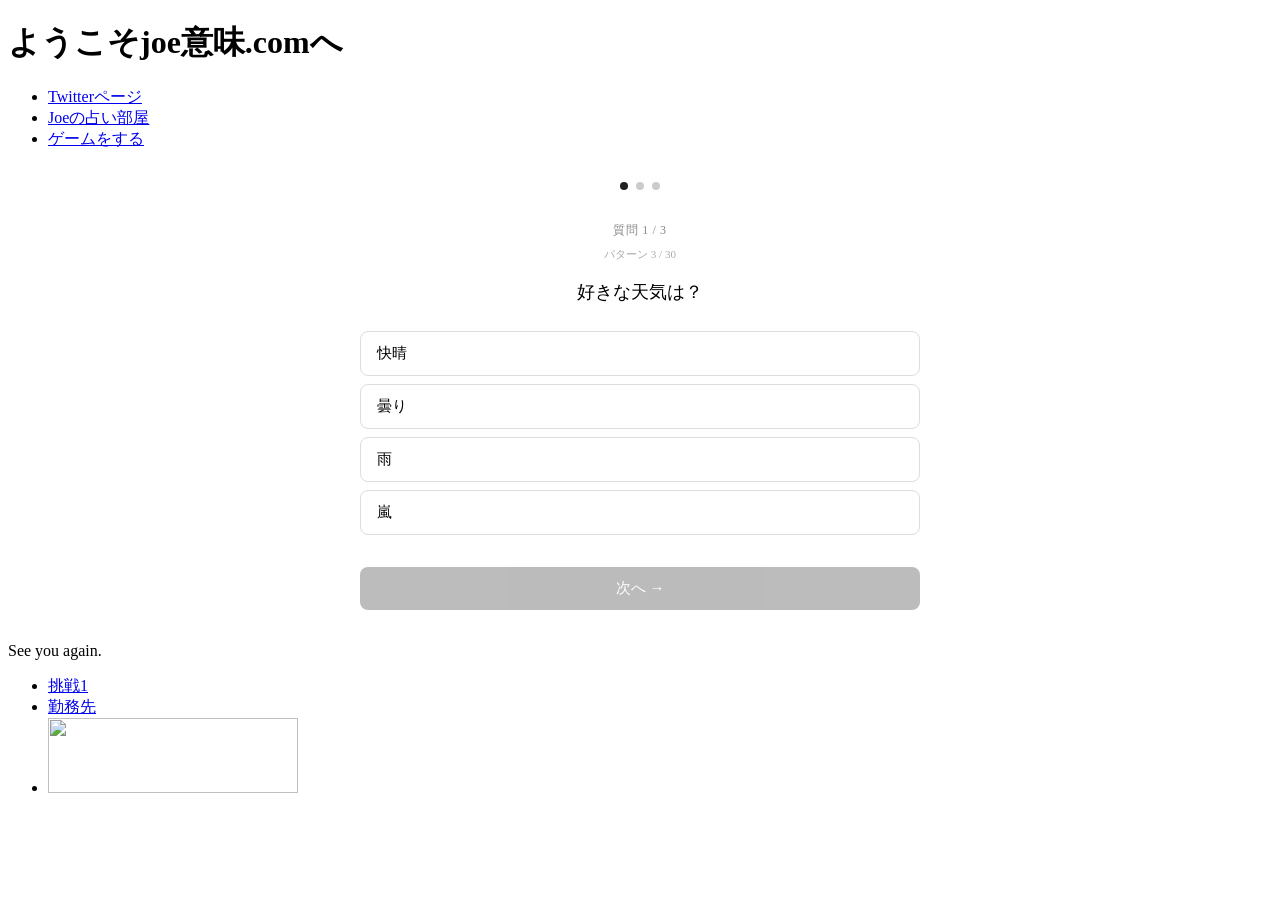
==== uranai.html @ 3afcec6f "Add files via upload" ====
<!DOCTYPE html>
<html lang="ja">
    <head>
        <!-- Google tag (gtag.js) -->
        <script async src="https://www.googletagmanager.com/gtag/js?id=G-ZY8SFGJW7R"></script>
        <script>
          window.dataLayer = window.dataLayer || [];
          function gtag(){dataLayer.push(arguments);}
          gtag('js', new Date());
          gtag('config', 'G-ZY8SFGJW7R');
        </script>
        <meta charset="utf-8">
        <title>Joeの占い部屋 | joe意味.com</title>
        <meta name="description" content="Joeの占い部屋へようこそ。3つの質問に答えて今日の運勢を占おう。">
        <meta name="viewport" content="width=device-width,initial-scale=1">
        <link rel="stylesheet" href="style.css">
        <style>
            .uranai-container {
                max-width: 560px;
                margin: 2rem auto;
                padding: 0 1rem;
            }
            .uranai-step {
                display: none;
            }
            .uranai-step.active {
                display: block;
            }
            .progress {
                display: flex;
                gap: 8px;
                justify-content: center;
                margin-bottom: 2rem;
            }
            .dot {
                width: 8px;
                height: 8px;
                border-radius: 50%;
                background: #ccc;
            }
            .dot.done { background: #7F77DD; }
            .dot.current { background: #222; }
            .q-number {
                font-size: 12px;
                color: #888;
                text-align: center;
                margin-bottom: 0.5rem;
                letter-spacing: 0.05em;
            }
            .pattern-badge {
                font-size: 11px;
                color: #aaa;
                text-align: center;
                margin-bottom: 1rem;
            }
            .uranai-question {
                font-size: 18px;
                font-weight: 500;
                text-align: center;
                margin-bottom: 1.5rem;
                line-height: 1.6;
            }
            .choices {
                display: flex;
                flex-direction: column;
                gap: 8px;
                margin-bottom: 1.5rem;
            }
            .choice-btn {
                background: #fff;
                border: 1px solid #ddd;
                border-radius: 8px;
                padding: 0.75rem 1rem;
                font-size: 15px;
                cursor: pointer;
                text-align: left;
                transition: background 0.15s;
                font-family: inherit;
            }
            .choice-btn:hover { background: #f5f5f5; }
            .choice-btn.selected {
                border: 2px solid #7F77DD;
                background: #f5f4ff;
            }
            .next-btn {
                width: 100%;
                padding: 0.75rem;
                border-radius: 8px;
                background: #222;
                color: #fff;
                border: none;
                font-size: 15px;
                cursor: pointer;
                margin-top: 0.5rem;
                opacity: 0.3;
                pointer-events: none;
                font-family: inherit;
            }
            .next-btn.enabled {
                opacity: 1;
                pointer-events: auto;
            }
            .result-card {
                background: #fff;
                border: 1px solid #eee;
                border-radius: 12px;
                padding: 2rem;
                text-align: center;
            }
            .result-label {
                font-size: 12px;
                color: #aaa;
                margin-bottom: 0.75rem;
                letter-spacing: 0.05em;
            }
            .result-gif {
                width: 100%;
                max-width: 300px;
                border-radius: 8px;
                margin: 0 auto 1.5rem;
                display: block;
            }
            .result-title {
                font-size: 24px;
                font-weight: bold;
                margin-bottom: 0.75rem;
            }
            .result-desc {
                font-size: 14px;
                color: #555;
                line-height: 1.8;
                margin-bottom: 1.5rem;
            }
            .retry-btn {
                background: transparent;
                border: 1px solid #ddd;
                border-radius: 8px;
                padding: 0.5rem 1.5rem;
                cursor: pointer;
                font-size: 14px;
                font-family: inherit;
            }
            .retry-btn:hover { background: #f5f5f5; }
        </style>
    </head>
    <body>
        <div class="header">
            <h1>
                <div class="header-logo">ようこそ<span>joe意味.com</span>へ</div>
            </h1>
            <div class="header-list">
                <ul>
                    <li><a href="https://twitter.com/JoeYabuki_NS">Twitterページ</a></li>
                    <li><a href="uranai.html">Joeの占い部屋</a></li>
                    <li><a href="https://www.xn--joe-hg4el09c.com/game/">ゲームをする</a></li>
                </ul>
            </div>
        </div>

        <div class="uranai-container">

            <!-- ステップ1 -->
            <div class="uranai-step active" id="step1">
                <div class="progress">
                    <div class="dot current"></div>
                    <div class="dot"></div>
                    <div class="dot"></div>
                </div>
                <div class="q-number">質問 1 / 3</div>
                <div class="pattern-badge" id="badge"></div>
                <div class="uranai-question" id="q1"></div>
                <div class="choices" id="c1"></div>
                <button class="next-btn" id="next1" onclick="go(2)">次へ →</button>
            </div>

            <!-- ステップ2 -->
            <div class="uranai-step" id="step2">
                <div class="progress">
                    <div class="dot done"></div>
                    <div class="dot current"></div>
                    <div class="dot"></div>
                </div>
                <div class="q-number">質問 2 / 3</div>
                <div class="uranai-question" id="q2"></div>
                <div class="choices" id="c2"></div>
                <button class="next-btn" id="next2" onclick="go(3)">次へ →</button>
            </div>

            <!-- ステップ3 -->
            <div class="uranai-step" id="step3">
                <div class="progress">
                    <div class="dot done"></div>
                    <div class="dot done"></div>
                    <div class="dot current"></div>
                </div>
                <div class="q-number">質問 3 / 3</div>
                <div class="uranai-question" id="q3"></div>
                <div class="choices" id="c3"></div>
                <button class="next-btn" id="next3" onclick="showResult()">占う！🔮</button>
            </div>

            <!-- 結果 -->
            <div class="uranai-step" id="result">
                <div class="result-card">
                    <div class="result-label">今日のあなたは…</div>
                    <img class="result-gif" id="r-gif" src="" alt="結果のGIF">
                    <div class="result-title" id="r-title"></div>
                    <div class="result-desc" id="r-desc"></div>
                    <button class="retry-btn" onclick="init()">もう一度占う 🔄</button>
                </div>
            </div>

        </div>

        <div class="footer">
            <div class="footer-logo">See <span>you</span> again.</div>
            <div class="footer-list">
                <ul>
                    <li><a href="https://twitter.com/JoeYabuki_NS/status/1624957440918978560?s=20">挑戦1</a></li>
                    <li><a href="https://nstock.co.jp/">勤務先</a></li>
                    <li><img src="counterfu.png" width="250px" height="75px"></li>
                </ul>
            </div>
        </div>

        <script>
        const patterns = [
            {qs:['今すぐ食べるとしたら？','急に1週間の休みができたら？','今の自分を動物に例えると？'],cs:[['ラーメン','ケーキ','おにぎり','ビール'],['即海外へ飛ぶ','家でNetflixを一気見','前からやりたかった勉強をする','とにかく寝る'],['ライオン','ネコ','パンダ','ナマケモノ']]},
            {qs:['朝起きて最初にすることは？','理想の週末の過ごし方は？','財布の中のレシートは今どんな状態？'],cs:[['ストレッチ','水を飲む','SNSチェック','二度寝'],['友達と思いっきり遊ぶ','一人でカフェでまったり','家でゴロゴロ','特に何もしない'],['毎回すぐ捨てる','たまに整理する','けっこう溜まっている','財布ごとどこかにある']]},
            {qs:['好きな天気は？','移動するなら乗り物は？','今の部屋の状態は？'],cs:[['快晴','曇り','雨','嵐'],['飛行機','新幹線','自転車','歩き'],['いつもきれい','まあまあ片付いてる','少し散らかってる','カオス']]},
            {qs:['音楽を聴くなら？','本を読むなら？','映画を選ぶなら？'],cs:[['テンションが上がる曲','おしゃれなジャズ','懐かしい昔の曲','無音がいい'],['自己啓発本','小説','マンガ','読まない'],['アクション','ラブストーリー','ドキュメンタリー','ホラー']]},
            {qs:['コーヒーの飲み方は？','お風呂派？シャワー派？','SNSで一番使うのは？'],cs:[['ブラック','カフェラテ','甘めのフラペチーノ','コーヒーは飲まない'],['長風呂','短めに湯船','シャワーだけ','最近サボってる'],['Twitter/X','Instagram','YouTube','使わない']]},
            {qs:['今すぐどこかへ行けるとしたら？','好きな季節は？','誰かに誘われたら行く？'],cs:[['海','山','都会','家から出たくない'],['夏','春','秋','冬'],['即OK','内容による','少し考える','基本断る']]},
            {qs:['目覚ましは何個セットする？','仕事や作業のやり方は？','財布の種類は？'],cs:[['1個','2〜3個','5個以上','セットしない'],['早めに終わらせる','コツコツ進める','ギリギリに集中','気が向いたら'],['長財布','二つ折り','スマホケースに入れる','財布を持たない']]},
            {qs:['カラオケで歌うのは？','好きな食べ物のジャンルは？','好きなお酒は？'],cs:[['最新ヒット','昔のアニソン','演歌','カラオケ行かない'],['和食','洋食','中華','なんでもいい'],['ビール','ワイン','ハイボール','飲まない']]},
            {qs:['スマホの充電残量は今どのくらい？','週に何回外食する？','今一番会いたい人は？'],cs:[['80%以上','50〜80%','20〜50%','今まさに充電中'],['ほぼ毎日','2〜3回','週1くらい','ほとんどしない'],['大切な友達','家族','好きな人','誰にも会いたくない']]},
            {qs:['今の気持ちに一番近い色は？','好きな時間帯は？','今夜の夕食は？'],cs:[['赤','黄','青','グレー'],['朝','昼','夕方','夜中'],['もう決まってる','なんとなく決まってる','まだ考えてない','どうでもいい']]},
            {qs:['誰かに連絡するとき、どうする？','今の部屋の温度は？','明日の予定は？'],cs:[['電話する','LINEを送る','会いに行く','連絡しない'],['ちょうどいい','少し暑い','少し寒い','快適さを諦めた'],['バッチリ決まってる','なんとなく決まってる','何もない','考えたくない']]},
            {qs:['休日の朝、起きる時間は？','今年やり遂げたいことは？','好きなスポーツは？'],cs:[['6時台','8時台','10時以降','昼過ぎ'],['仕事で結果を出す','新しい趣味を始める','体を鍛える','特にない'],['サッカー','野球','テニス','スポーツは見るだけ']]},
            {qs:['コンビニでついつい買ってしまうものは？','好きな映画のジャンルは？','理想のリーダーシップスタイルは？'],cs:[['新しいスイーツ','肉まん','エナジードリンク','何も買わない'],['SF','コメディ','サスペンス','恋愛'],['引っ張るタイプ','サポートするタイプ','任せるタイプ','リーダーはやりたくない']]},
            {qs:['旅行に行くなら？','今の自分のテンションに一番近いのは？','好きな食べ方は？'],cs:[['海外','国内の都市','田舎・自然','旅行は疲れる'],['フルスロットル','80%くらい','半分くらい','省エネモード'],['早食い','ゆっくり味わう','気分による','食べることに興味がない']]},
            {qs:['仕事でミスしたとき、どうする？','今の自分のエネルギーレベルは？','好きなコンテンツの楽しみ方は？'],cs:[['すぐ報告・対処','原因を考えてから動く','しばらく落ち込む','ないことにする'],['満タン','7割くらい','半分以下','充電が切れそう'],['一気見・一気読み','ちょっとずつ楽しむ','途中で飽きがち','最後まで見ない']]},
            {qs:['夢を覚えていることが多い？','今一番欲しいものは？','好きな乗り物は？'],cs:[['いつも鮮明に覚えてる','たまに覚えてる','ほとんど覚えてない','夢を見ない'],['時間','お金','愛情','静けさ'],['飛行機','新幹線','バイク','徒歩']]},
            {qs:['緊張する場面でどうなる？','ランチを1人で食べるとき？','買い物の仕方は？'],cs:[['テンションが上がる','いつも通り','少し固くなる','固まって動けなくなる'],['スマホを見ながら','本を読みながら','ぼーっとしながら','急いで食べる'],['即決する','少し悩む','長時間迷う','買わないことが多い']]},
            {qs:['今の仕事や生活の充実度は？','好きな言葉は？','理想の老後は？'],cs:[['めちゃくちゃ充実してる','まあまあ充実','普通','正直しんどい'],['挑戦','感謝','平和','休息'],['世界中を旅する','趣味に没頭する','家族と穏やかに過ごす','ひたすら寝て過ごす']]},
            {qs:['今すぐ空を飛べるとしたら？','好きな数字は？','今この瞬間の感情に近いのは？'],cs:[['どこへでも飛んでいく','高いところは少し怖い','近場をふわふわ','飛ばなくていい'],['1','7','8','0'],['ワクワク','穏やか','ぼんやり','だるい']]},
            {qs:['人生で大事にしていることは？','好きな香りは？','今の自分に必要なものは？'],cs:[['情熱','バランス','安定','自由'],['コーヒー','雨上がりの土','柑橘系','無臭がいい'],['やる気','美味しいもの','睡眠','何も要らない']]},
            {qs:['新しいことを始めるとき？','今の気分に合う飲み物は？','休日に一人でできる趣味は？'],cs:[['すぐ行動する','計画を立ててから','少し様子を見る','なかなか始められない'],['エナジードリンク','緑茶','炭酸水','温かいミルク'],['筋トレ','読書','料理','ゲーム']]},
            {qs:['SNSに投稿する頻度は？','明日の天気が大雨だとしたら？','映画を見るなら？'],cs:[['ほぼ毎日','週数回','月に数回','ほとんどしない'],['関係なく行動する','傘を準備して予定通り','予定を少し変える','外出をやめる'],['夜のレイトショー','休日の昼間','一人で深夜','家で見る']]},
            {qs:['友達から「今暇？」と連絡が来たら？','好きなお菓子は？','今の生活リズムは？'],cs:[['即「暇！」と返す','内容を確認する','少し考えてから返す','既読スルー'],['ポテチ','チョコレート','グミ','お菓子は食べない'],['規則正しい','だいたい規則正しい','少し乱れている','完全に崩れている']]},
            {qs:['自分を一言で表すとしたら？','今すぐ1億円もらったら？','好きなゲームのジャンルは？'],cs:[['情熱的','穏やか','マイペース','謎'],['投資する','旅行に使う','家族や友達に渡す','貯金する'],['アクション','RPG','パズル','ゲームはしない']]},
            {qs:['電車に乗ったとき、何をする？','最近笑ったのはいつ？','今日の調子を天気で例えると？'],cs:[['音楽を聴く','スマホをいじる','外の景色を眺める','寝る'],['今日','昨日','数日前','覚えていない'],['快晴','晴れのち曇り','曇り','雨']]},
            {qs:['好きな食べ物のテクスチャーは？','今年の目標は達成できそう？','好きな時間の過ごし方は？'],cs:[['サクサク','もちもち','とろとろ','なんでもいい'],['絶対達成できる','たぶん大丈夫','微妙なところ','目標を立てていない'],['人と話す','一人で考える','何かを作る','ただぼーっとする']]},
            {qs:['人生をゲームに例えると、今何ステージ目？','今の自分のキャッチコピーは？','昨日何時間寝た？'],cs:[['ボスを倒したあと','中盤の難関ステージ','チュートリアル','ゲームオーバー寸前'],['最強の男','等身大の人','謎の人物','充電中'],['8時間以上','6〜8時間','4〜6時間','4時間以下']]},
            {qs:['今の自分の状態に近いスマホは？','人生で一番大切なものは？','好きな食べ方は？'],cs:[['充電100%','充電60%','充電20%','電源が切れそう'],['仲間','自由','安心','楽しさ'],['一口ずつゆっくり','混ぜながら食べる','好きなものを最後に残す','好きなものから食べる']]},
            {qs:['明日の朝起きたら最初に何をする？','今一番行きたい場所は？','今日一番頑張ったことは？'],cs:[['運動する','美味しい朝食を食べる','しばらくスマホを見る','もう一回寝る'],['海外リゾート','温泉','近所のカフェ','布団の中'],['大きな仕事をやり遂げた','普通に仕事した','なんとかこなした','特に頑張っていない']]},
            {qs:['今日のランチは何にする？','好きな休日の始まり方は？','今の自分へのご褒美は？'],cs:[['豪華なランチ','いつものお店','コンビニ','抜く'],['早起きして朝活','ゆっくり起きて朝食','お昼ごろ起きる','夕方まで寝る'],['高いディナー','映画や本','昼寝','特に何もしない']]}
        ];

        const results = [
            {title:'サイコッチョー！！', gif:'saikoccho.gif', desc:'今日のあなたは無敵です。何をやってもうまくいく予感しかしない。全力で攻めていきましょう。この調子でいけばデカコーンも夢じゃない。'},
            {title:'気分Joe Joe',        gif:'joejoe.gif',    desc:'今日はなかなかいい感じ。テンションは高くないけど、ちゃんと前向き。そんな日が実は一番いい仕事できたりする。'},
            {title:'ニュートラルです',   gif:'neutral.gif',  desc:'可もなく不可もない、まさに「ニュートラル」な一日。無理せず流れに乗って、穏やかに過ごすのが正解です。'},
            {title:'今日はダメだ',       gif:'dame.gif',     desc:'今日はそういう日。エネルギーを温存して、おいしいものを食べて早めに寝ましょう。明日のJoeに期待。'},
        ];

        let current, scores;

        function init() {
            current = patterns[Math.floor(Math.random() * patterns.length)];
            scores = [null, null, null];
            for (let i = 1; i <= 3; i++) {
                document.getElementById('q' + i).textContent = current.qs[i - 1];
                const cc = document.getElementById('c' + i);
                cc.innerHTML = '';
                current.cs[i - 1].forEach((t, idx) => {
                    const b = document.createElement('button');
                    b.className = 'choice-btn';
                    b.textContent = t;
                    b.onclick = () => sel(b, i - 1, idx);
                    cc.appendChild(b);
                });
                const nb = document.getElementById('next' + i);
                nb.classList.remove('enabled');
            }
            const pNum = patterns.indexOf(current) + 1;
            document.getElementById('badge').textContent = 'パターン ' + pNum + ' / 30';
            document.querySelectorAll('.uranai-step').forEach(s => s.classList.remove('active'));
            document.getElementById('step1').classList.add('active');
        }

        function sel(btn, qIdx, val) {
            btn.closest('.choices').querySelectorAll('.choice-btn').forEach(b => b.classList.remove('selected'));
            btn.classList.add('selected');
            scores[qIdx] = val;
            document.getElementById('next' + (qIdx + 1)).classList.add('enabled');
        }

        function go(n) {
            document.querySelectorAll('.uranai-step').forEach(s => s.classList.remove('active'));
            document.getElementById('step' + n).classList.add('active');
        }

        function showResult() {
            const total = scores[0] + scores[1] + scores[2];
            const idx = total <= 2 ? 0 : total <= 5 ? 1 : total <= 7 ? 2 : 3;
            const r = results[idx];
            document.getElementById('r-gif').src = r.gif;
            document.getElementById('r-title').textContent = r.title;
            document.getElementById('r-desc').textContent = r.desc;
            document.querySelectorAll('.uranai-step').forEach(s => s.classList.remove('active'));
            document.getElementById('result').classList.add('active');
        }

        init();
        </script>
    </body>
</html>
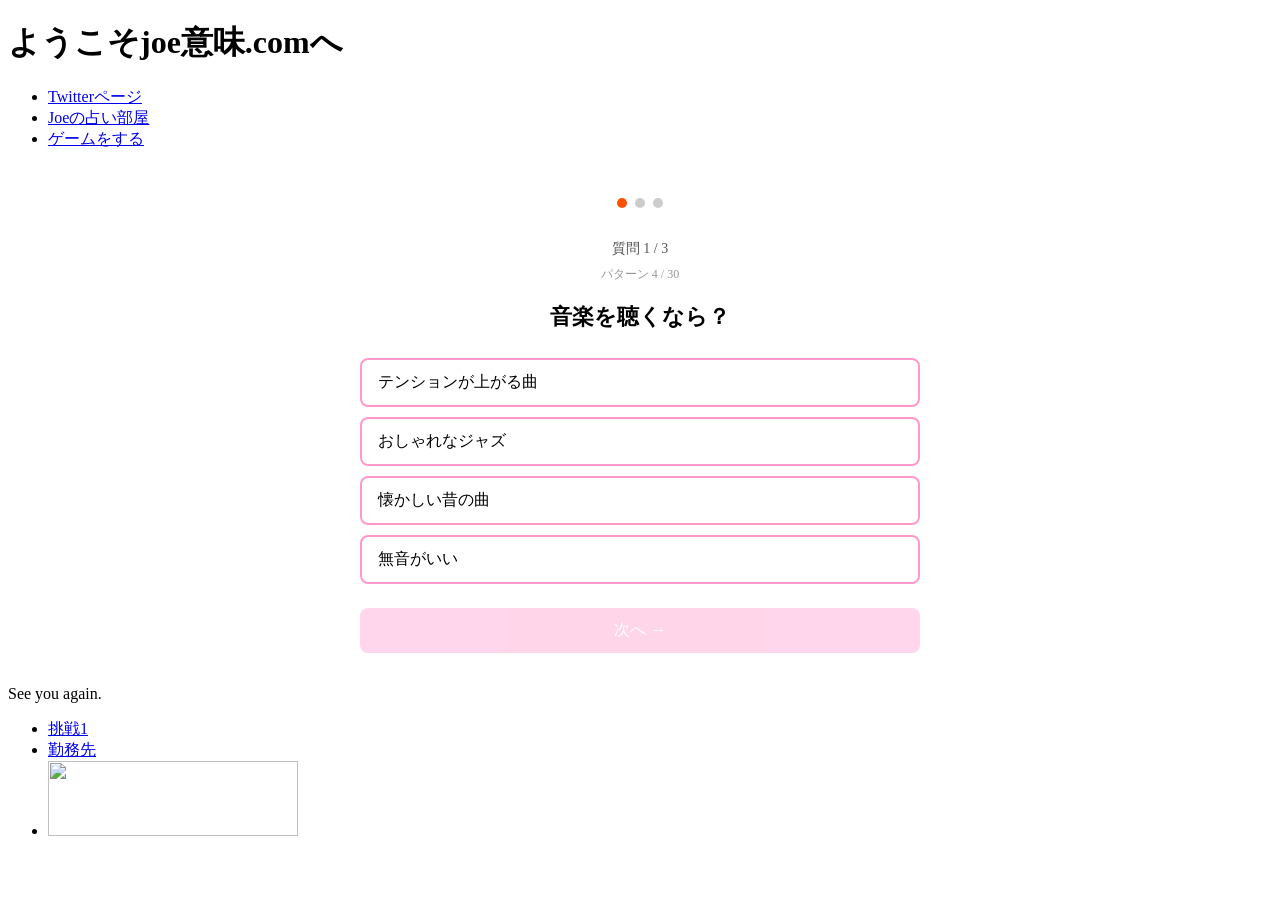
==== commit 268d7d7f: "Add files via upload" ====
--- a/uranai.html
+++ b/uranai.html
@@ -17,15 +17,11 @@
         <style>
             .uranai-container {
                 max-width: 560px;
-                margin: 2rem auto;
-                padding: 0 1rem;
-            }
-            .uranai-step {
-                display: none;
-            }
-            .uranai-step.active {
-                display: block;
-            }
+                margin: 0 auto;
+                padding: 2rem 1rem;
+            }
+            .uranai-step { display: none; }
+            .uranai-step.active { display: block; }
             .progress {
                 display: flex;
                 gap: 8px;
@@ -33,29 +29,28 @@
                 margin-bottom: 2rem;
             }
             .dot {
-                width: 8px;
-                height: 8px;
+                width: 10px;
+                height: 10px;
                 border-radius: 50%;
                 background: #ccc;
             }
-            .dot.done { background: #7F77DD; }
-            .dot.current { background: #222; }
+            .dot.done { background: #0000FF; }
+            .dot.current { background: #FF4F02; }
             .q-number {
-                font-size: 12px;
-                color: #888;
+                font-size: 14px;
+                color: #555;
                 text-align: center;
                 margin-bottom: 0.5rem;
-                letter-spacing: 0.05em;
             }
             .pattern-badge {
-                font-size: 11px;
-                color: #aaa;
+                font-size: 12px;
+                color: #999;
                 text-align: center;
                 margin-bottom: 1rem;
             }
             .uranai-question {
-                font-size: 18px;
-                font-weight: 500;
+                font-size: 22px;
+                font-weight: bold;
                 text-align: center;
                 margin-bottom: 1.5rem;
                 line-height: 1.6;
@@ -63,38 +58,37 @@
             .choices {
                 display: flex;
                 flex-direction: column;
-                gap: 8px;
+                gap: 10px;
                 margin-bottom: 1.5rem;
             }
             .choice-btn {
                 background: #fff;
-                border: 1px solid #ddd;
+                border: 2px solid #FF99CC;
                 border-radius: 8px;
                 padding: 0.75rem 1rem;
-                font-size: 15px;
+                font-size: 16px;
                 cursor: pointer;
                 text-align: left;
+                font-family: sans-serif;
                 transition: background 0.15s;
-                font-family: inherit;
-            }
-            .choice-btn:hover { background: #f5f5f5; }
+            }
+            .choice-btn:hover { background: #FFE5F2; }
             .choice-btn.selected {
-                border: 2px solid #7F77DD;
-                background: #f5f4ff;
+                border-color: #0000FF;
+                background: #e8e8ff;
             }
             .next-btn {
                 width: 100%;
                 padding: 0.75rem;
                 border-radius: 8px;
-                background: #222;
+                background: #FF99CC;
                 color: #fff;
                 border: none;
-                font-size: 15px;
+                font-size: 16px;
                 cursor: pointer;
-                margin-top: 0.5rem;
-                opacity: 0.3;
+                font-family: sans-serif;
+                opacity: 0.4;
                 pointer-events: none;
-                font-family: inherit;
             }
             .next-btn.enabled {
                 opacity: 1;
@@ -102,16 +96,15 @@
             }
             .result-card {
                 background: #fff;
-                border: 1px solid #eee;
+                border: 3px solid #FF99CC;
                 border-radius: 12px;
                 padding: 2rem;
                 text-align: center;
             }
             .result-label {
-                font-size: 12px;
-                color: #aaa;
+                font-size: 14px;
+                color: #999;
                 margin-bottom: 0.75rem;
-                letter-spacing: 0.05em;
             }
             .result-gif {
                 width: 100%;
@@ -121,26 +114,27 @@
                 display: block;
             }
             .result-title {
-                font-size: 24px;
+                font-size: 28px;
                 font-weight: bold;
+                color: #FF4F02;
                 margin-bottom: 0.75rem;
             }
             .result-desc {
-                font-size: 14px;
-                color: #555;
+                font-size: 16px;
+                color: #333;
                 line-height: 1.8;
                 margin-bottom: 1.5rem;
             }
             .retry-btn {
-                background: transparent;
-                border: 1px solid #ddd;
+                background: #FF99CC;
+                border: none;
                 border-radius: 8px;
-                padding: 0.5rem 1.5rem;
+                padding: 0.6rem 2rem;
+                font-size: 16px;
                 cursor: pointer;
-                font-size: 14px;
-                font-family: inherit;
-            }
-            .retry-btn:hover { background: #f5f5f5; }
+                color: #fff;
+                font-family: sans-serif;
+            }
         </style>
     </head>
     <body>
@@ -157,59 +151,57 @@
             </div>
         </div>
 
-        <div class="uranai-container">
-
-            <!-- ステップ1 -->
-            <div class="uranai-step active" id="step1">
-                <div class="progress">
-                    <div class="dot current"></div>
-                    <div class="dot"></div>
-                    <div class="dot"></div>
+        <div class="main">
+            <div class="uranai-container">
+
+                <div class="uranai-step active" id="step1">
+                    <div class="progress">
+                        <div class="dot current"></div>
+                        <div class="dot"></div>
+                        <div class="dot"></div>
+                    </div>
+                    <div class="q-number">質問 1 / 3</div>
+                    <div class="pattern-badge" id="badge"></div>
+                    <div class="uranai-question" id="q1"></div>
+                    <div class="choices" id="c1"></div>
+                    <button class="next-btn" id="next1" onclick="go(2)">次へ →</button>
                 </div>
-                <div class="q-number">質問 1 / 3</div>
-                <div class="pattern-badge" id="badge"></div>
-                <div class="uranai-question" id="q1"></div>
-                <div class="choices" id="c1"></div>
-                <button class="next-btn" id="next1" onclick="go(2)">次へ →</button>
+
+                <div class="uranai-step" id="step2">
+                    <div class="progress">
+                        <div class="dot done"></div>
+                        <div class="dot current"></div>
+                        <div class="dot"></div>
+                    </div>
+                    <div class="q-number">質問 2 / 3</div>
+                    <div class="uranai-question" id="q2"></div>
+                    <div class="choices" id="c2"></div>
+                    <button class="next-btn" id="next2" onclick="go(3)">次へ →</button>
+                </div>
+
+                <div class="uranai-step" id="step3">
+                    <div class="progress">
+                        <div class="dot done"></div>
+                        <div class="dot done"></div>
+                        <div class="dot current"></div>
+                    </div>
+                    <div class="q-number">質問 3 / 3</div>
+                    <div class="uranai-question" id="q3"></div>
+                    <div class="choices" id="c3"></div>
+                    <button class="next-btn" id="next3" onclick="showResult()">占う！🔮</button>
+                </div>
+
+                <div class="uranai-step" id="result">
+                    <div class="result-card">
+                        <div class="result-label">今日のあなたは…</div>
+                        <img class="result-gif" id="r-gif" src="" alt="結果のGIF">
+                        <div class="result-title" id="r-title"></div>
+                        <div class="result-desc" id="r-desc"></div>
+                        <button class="retry-btn" onclick="init()">もう一度占う 🔄</button>
+                    </div>
+                </div>
+
             </div>
-
-            <!-- ステップ2 -->
-            <div class="uranai-step" id="step2">
-                <div class="progress">
-                    <div class="dot done"></div>
-                    <div class="dot current"></div>
-                    <div class="dot"></div>
-                </div>
-                <div class="q-number">質問 2 / 3</div>
-                <div class="uranai-question" id="q2"></div>
-                <div class="choices" id="c2"></div>
-                <button class="next-btn" id="next2" onclick="go(3)">次へ →</button>
-            </div>
-
-            <!-- ステップ3 -->
-            <div class="uranai-step" id="step3">
-                <div class="progress">
-                    <div class="dot done"></div>
-                    <div class="dot done"></div>
-                    <div class="dot current"></div>
-                </div>
-                <div class="q-number">質問 3 / 3</div>
-                <div class="uranai-question" id="q3"></div>
-                <div class="choices" id="c3"></div>
-                <button class="next-btn" id="next3" onclick="showResult()">占う！🔮</button>
-            </div>
-
-            <!-- 結果 -->
-            <div class="uranai-step" id="result">
-                <div class="result-card">
-                    <div class="result-label">今日のあなたは…</div>
-                    <img class="result-gif" id="r-gif" src="" alt="結果のGIF">
-                    <div class="result-title" id="r-title"></div>
-                    <div class="result-desc" id="r-desc"></div>
-                    <button class="retry-btn" onclick="init()">もう一度占う 🔄</button>
-                </div>
-            </div>
-
         </div>
 
         <div class="footer">
@@ -230,7 +222,7 @@
             {qs:['好きな天気は？','移動するなら乗り物は？','今の部屋の状態は？'],cs:[['快晴','曇り','雨','嵐'],['飛行機','新幹線','自転車','歩き'],['いつもきれい','まあまあ片付いてる','少し散らかってる','カオス']]},
             {qs:['音楽を聴くなら？','本を読むなら？','映画を選ぶなら？'],cs:[['テンションが上がる曲','おしゃれなジャズ','懐かしい昔の曲','無音がいい'],['自己啓発本','小説','マンガ','読まない'],['アクション','ラブストーリー','ドキュメンタリー','ホラー']]},
             {qs:['コーヒーの飲み方は？','お風呂派？シャワー派？','SNSで一番使うのは？'],cs:[['ブラック','カフェラテ','甘めのフラペチーノ','コーヒーは飲まない'],['長風呂','短めに湯船','シャワーだけ','最近サボってる'],['Twitter/X','Instagram','YouTube','使わない']]},
-            {qs:['今すぐどこかへ行けるとしたら？','好きな季節は？','誰かに誘われたら行く？'],cs:[['海','山','都会','家から出たくない'],['夏','春','秋','冬'],['即OK','内容による','少し考える','基本断る']]},
+            {qs:['今すぐどこかへ行けるとしたら？','好きな季節は？','誘われたら行く？'],cs:[['海','山','都会','家から出たくない'],['夏','春','秋','冬'],['即OK','内容による','少し考える','基本断る']]},
             {qs:['目覚ましは何個セットする？','仕事や作業のやり方は？','財布の種類は？'],cs:[['1個','2〜3個','5個以上','セットしない'],['早めに終わらせる','コツコツ進める','ギリギリに集中','気が向いたら'],['長財布','二つ折り','スマホケースに入れる','財布を持たない']]},
             {qs:['カラオケで歌うのは？','好きな食べ物のジャンルは？','好きなお酒は？'],cs:[['最新ヒット','昔のアニソン','演歌','カラオケ行かない'],['和食','洋食','中華','なんでもいい'],['ビール','ワイン','ハイボール','飲まない']]},
             {qs:['スマホの充電残量は今どのくらい？','週に何回外食する？','今一番会いたい人は？'],cs:[['80%以上','50〜80%','20〜50%','今まさに充電中'],['ほぼ毎日','2〜3回','週1くらい','ほとんどしない'],['大切な友達','家族','好きな人','誰にも会いたくない']]},
@@ -259,9 +251,9 @@
 
         const results = [
             {title:'サイコッチョー！！', gif:'saikoccho.gif', desc:'今日のあなたは無敵です。何をやってもうまくいく予感しかしない。全力で攻めていきましょう。この調子でいけばデカコーンも夢じゃない。'},
-            {title:'気分Joe Joe',        gif:'joejoe.gif',    desc:'今日はなかなかいい感じ。テンションは高くないけど、ちゃんと前向き。そんな日が実は一番いい仕事できたりする。'},
-            {title:'ニュートラルです',   gif:'neutral.gif',  desc:'可もなく不可もない、まさに「ニュートラル」な一日。無理せず流れに乗って、穏やかに過ごすのが正解です。'},
-            {title:'今日はダメだ',       gif:'dame.gif',     desc:'今日はそういう日。エネルギーを温存して、おいしいものを食べて早めに寝ましょう。明日のJoeに期待。'},
+            {title:'気分Joe Joe',        gif:'joejoe.gif',   desc:'今日はなかなかいい感じ。テンションは高くないけど、ちゃんと前向き。そんな日が実は一番いい仕事できたりする。'},
+            {title:'ニュートラルです',   gif:'neutral.gif', desc:'可もなく不可もない、まさに「ニュートラル」な一日。無理せず流れに乗って、穏やかに過ごすのが正解です。'},
+            {title:'今日はダメだ',       gif:'dame.gif',    desc:'今日はそういう日。エネルギーを温存して、おいしいものを食べて早めに寝ましょう。明日のJoeに期待。'},
         ];
 
         let current, scores;
@@ -280,11 +272,9 @@
                     b.onclick = () => sel(b, i - 1, idx);
                     cc.appendChild(b);
                 });
-                const nb = document.getElementById('next' + i);
-                nb.classList.remove('enabled');
-            }
-            const pNum = patterns.indexOf(current) + 1;
-            document.getElementById('badge').textContent = 'パターン ' + pNum + ' / 30';
+                document.getElementById('next' + i).classList.remove('enabled');
+            }
+            document.getElementById('badge').textContent = 'パターン ' + (patterns.indexOf(current) + 1) + ' / 30';
             document.querySelectorAll('.uranai-step').forEach(s => s.classList.remove('active'));
             document.getElementById('step1').classList.add('active');
         }
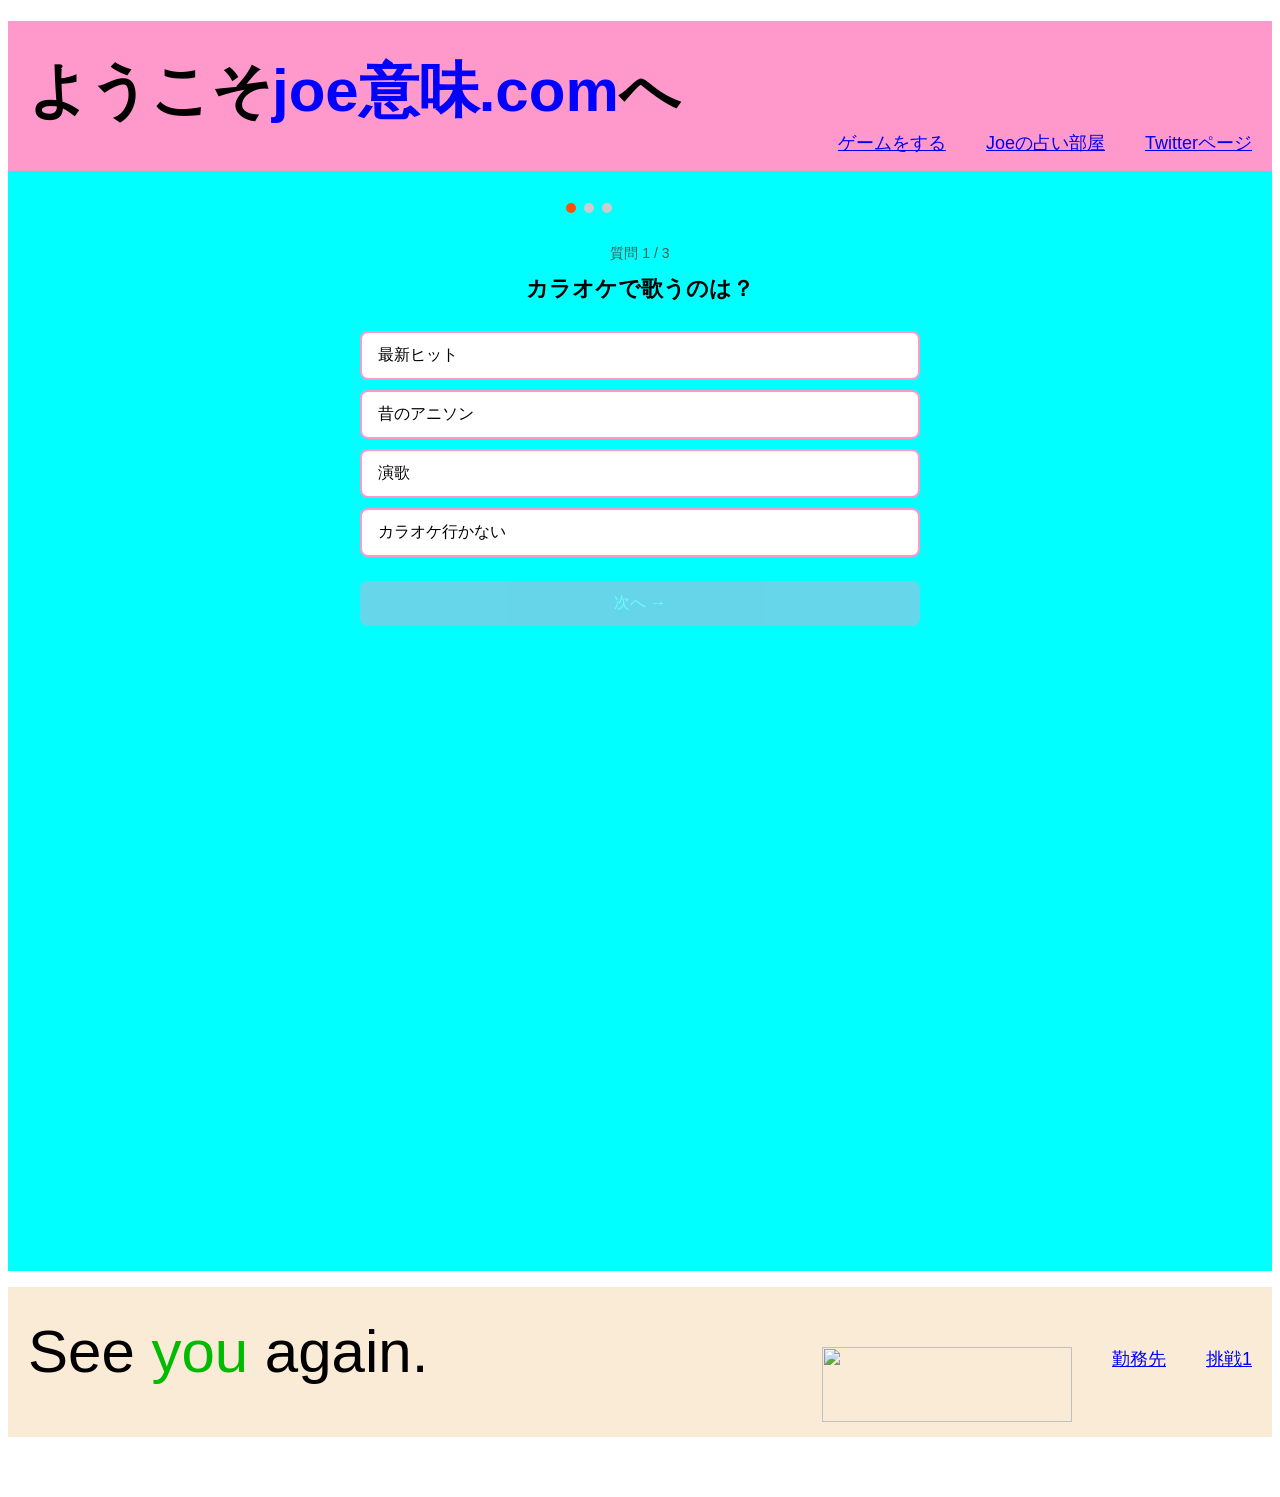
==== commit 0ef1012f: "Update uranai.html" ====
--- a/uranai.html
+++ b/uranai.html
@@ -161,7 +161,6 @@
                         <div class="dot"></div>
                     </div>
                     <div class="q-number">質問 1 / 3</div>
-                    <div class="pattern-badge" id="badge"></div>
                     <div class="uranai-question" id="q1"></div>
                     <div class="choices" id="c1"></div>
                     <button class="next-btn" id="next1" onclick="go(2)">次へ →</button>
--- a/style.css
+++ b/style.css
@@ -0,0 +1,109 @@
+@charset "utf-8";
+
+body{
+    font-family:sans-serif;
+}
+
+.header{
+    background-color: #FF99CC;
+    height: 150px;
+}
+.header-logo{
+    float: left;
+    font-size:60px;
+    padding-top:30px;
+    padding-bottom:70px;
+    padding-left: 20px;
+    padding-right: 20px;
+}
+
+.header-logo span{
+    color:#0000FF;
+}
+
+.header-list li{
+    list-style: none;
+    float:right;
+    font-size:18px;
+    padding-top:110px;
+    padding-bottom:70px;
+    padding-left: 20px;   /* 40px → 20px に変更 */
+    padding-right: 20px;  /* 40px → 20px に変更 */
+}
+
+.main{
+    background-color: aqua;
+    height: 1100px;
+}
+
+  
+  #weather {
+    display: flex;
+    flex-direction: column;
+    align-items: center;
+  }
+  
+  .weather-icon {
+    height: 100px;
+    margin-bottom: 10px;
+
+  }
+  
+  .weather-description {
+    font-weight: bold;
+    font-size: 20px;
+    float: left;
+  }
+
+
+.copy-container h1{
+    width: 300px;
+    margin-left: auto;
+    margin-right: auto;
+}
+.copy-container h2{
+    font-size:70px;
+    width: 850px;
+    margin-top: 35px;
+    margin-bottom: 35px;
+    margin-left: auto;
+    margin-right: auto;
+}
+.copy-container-list h3{
+    font-size:25px;
+    margin-top: auto;
+    margin-bottom: auto;
+}
+
+
+.main span{
+    color:#FF4F02;
+}
+
+.footer{
+    background-color: antiquewhite;
+    height:150px;
+}
+
+.footer-logo{
+    float: left;
+    font-size:60px;
+    padding-top:30px;
+    padding-bottom:70px;
+    padding-left: 20px;
+    padding-right: 20px;
+}
+
+.footer-logo span{
+    color:#00BB00;
+}
+
+.footer-list li{
+    list-style: none;
+    float:right;
+    font-size:18px;
+    padding-top:60px;
+    padding-bottom:70px;
+    padding-left: 20px;
+    padding-right: 20px;
+}
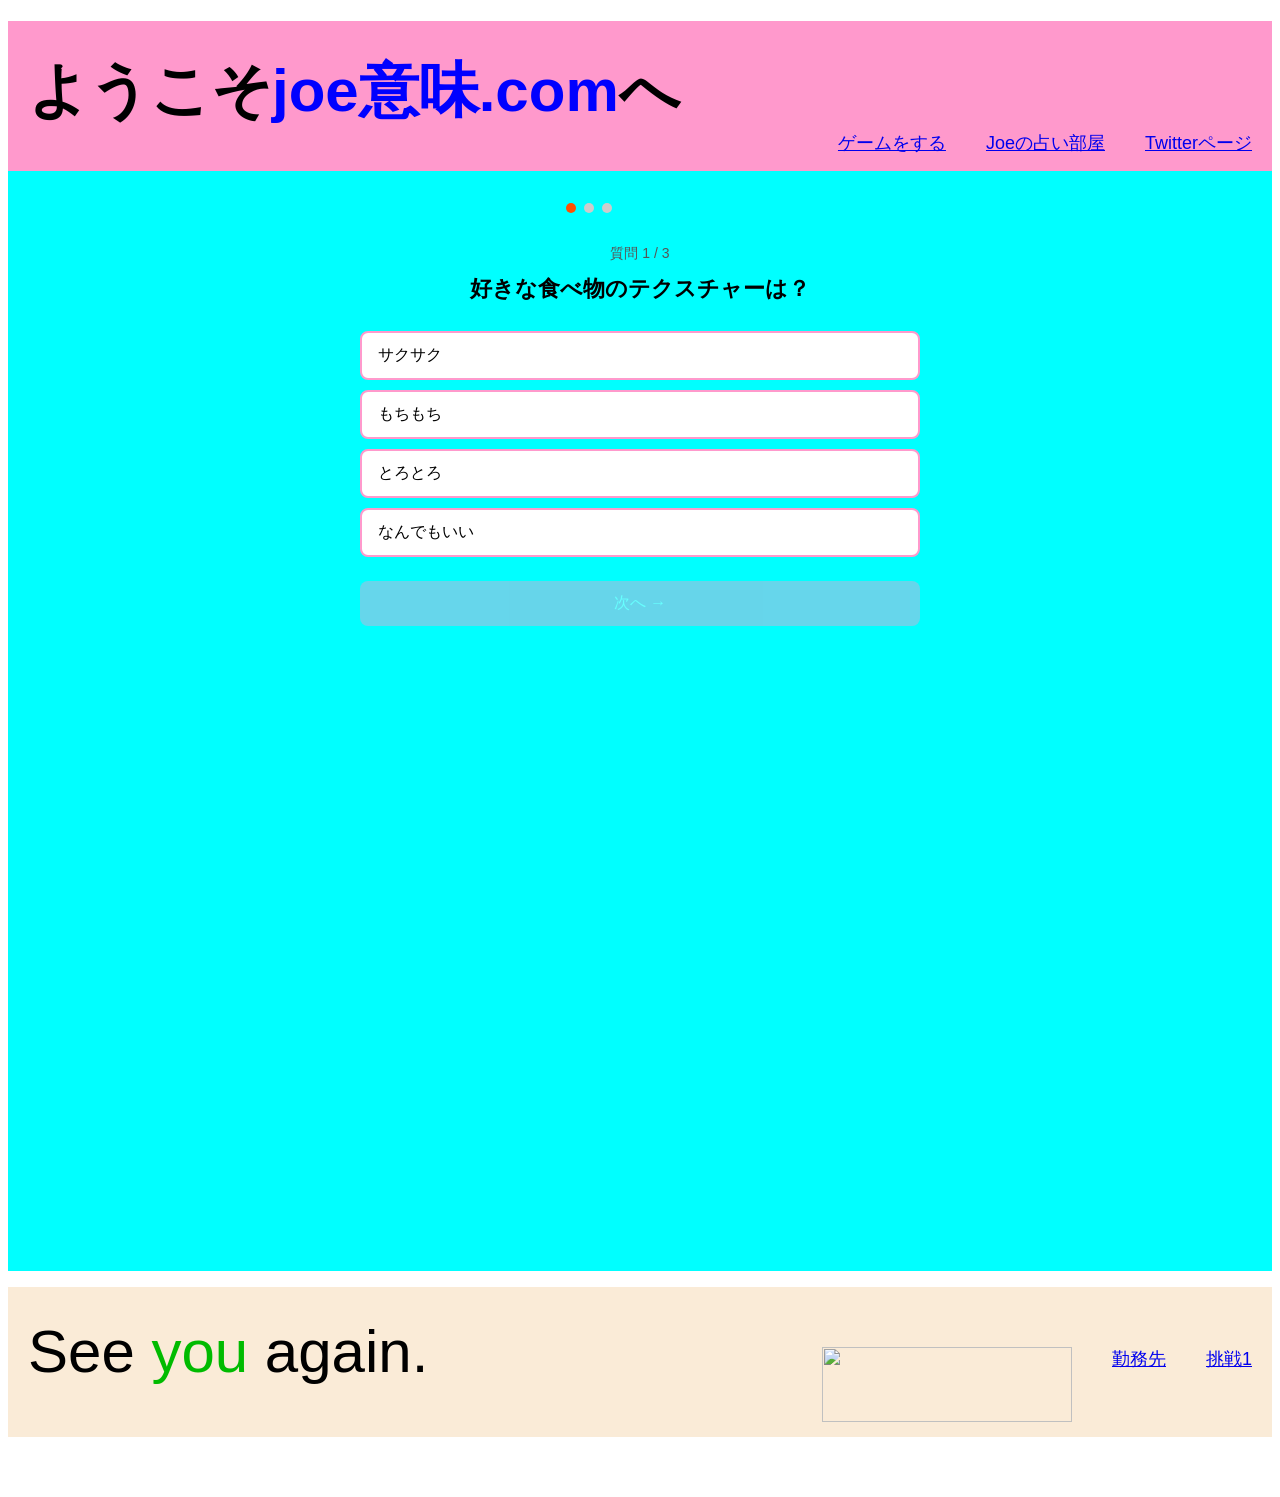
==== commit 8cba8988: "Update uranai.html" ====
--- a/uranai.html
+++ b/uranai.html
@@ -273,7 +273,6 @@
                 });
                 document.getElementById('next' + i).classList.remove('enabled');
             }
-            document.getElementById('badge').textContent = 'パターン ' + (patterns.indexOf(current) + 1) + ' / 30';
             document.querySelectorAll('.uranai-step').forEach(s => s.classList.remove('active'));
             document.getElementById('step1').classList.add('active');
         }
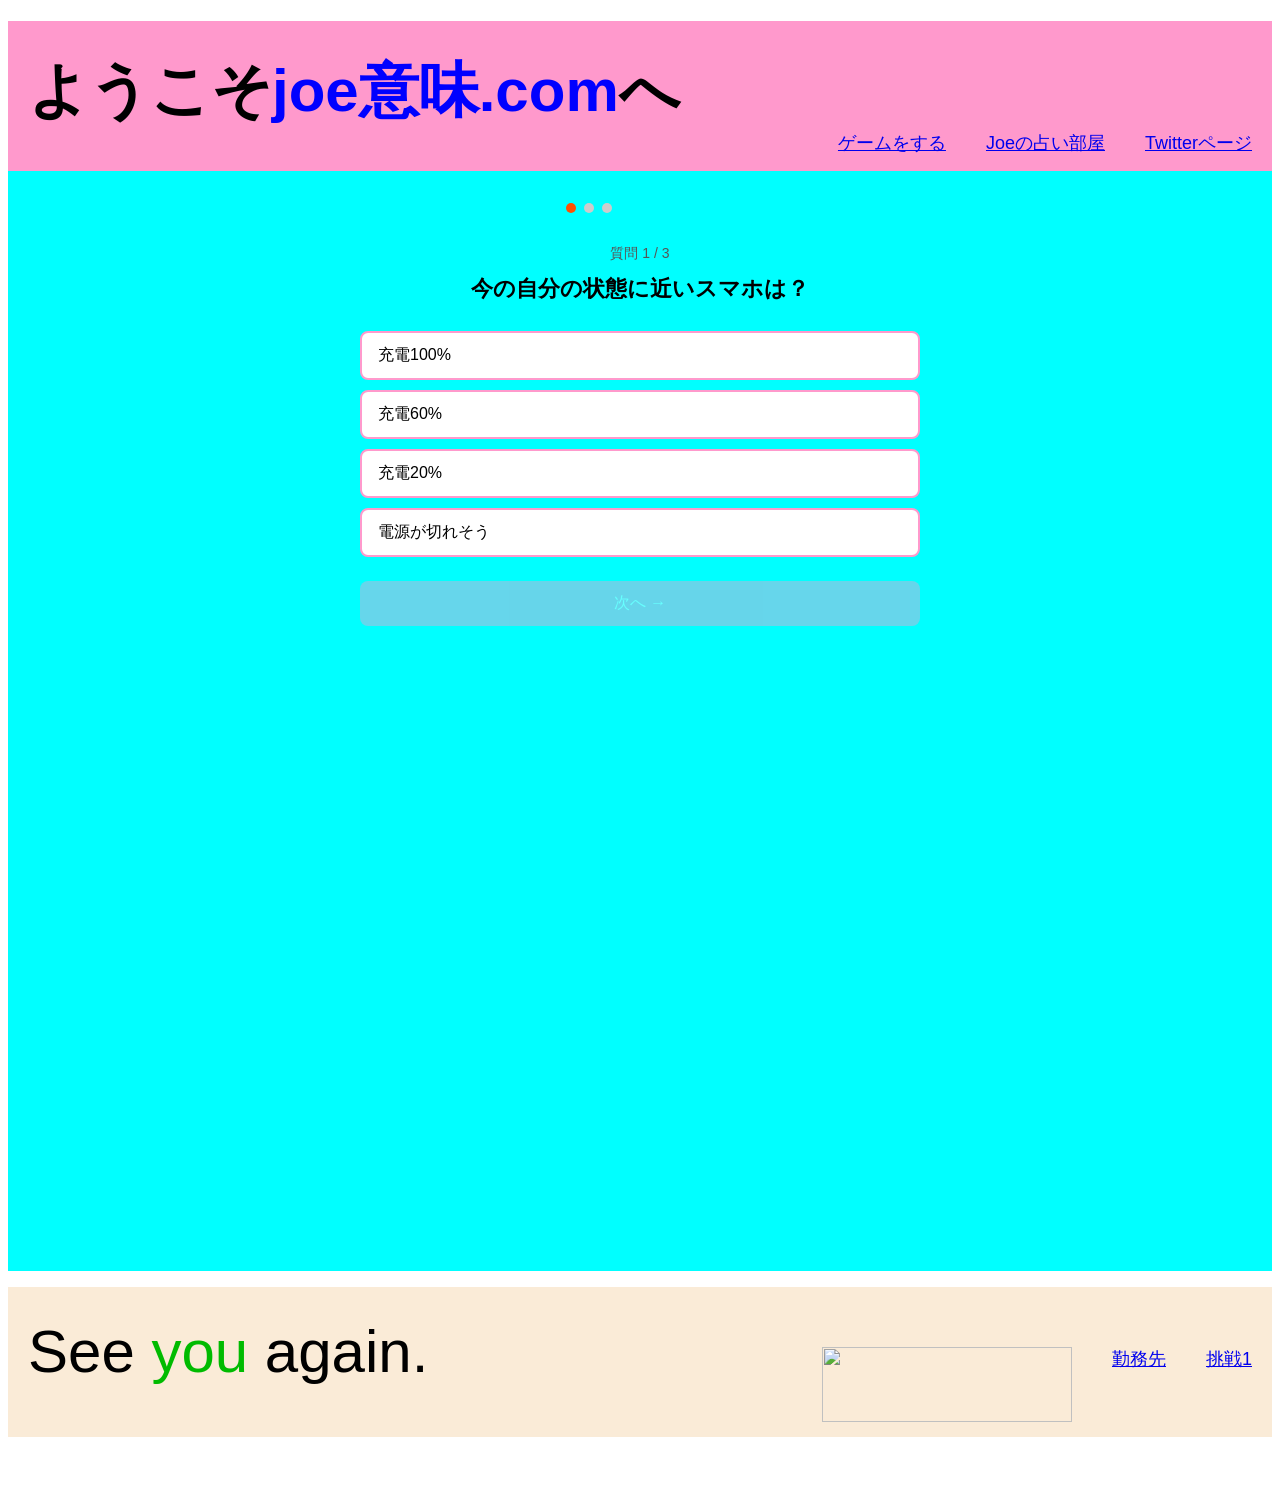
==== commit f87474c5: "Update uranai.html" ====
--- a/uranai.html
+++ b/uranai.html
@@ -146,7 +146,7 @@
                 <ul>
                     <li><a href="https://twitter.com/JoeYabuki_NS">Twitterページ</a></li>
                     <li><a href="uranai.html">Joeの占い部屋</a></li>
-                    <li><a href="https://www.xn--joe-hg4el09c.com/game/">ゲームをする</a></li>
+                    <li><a href="/game/">ゲームをする</a></li>
                 </ul>
             </div>
         </div>
--- a/style.css
+++ b/style.css
@@ -1,9 +1,7 @@
 @charset "utf-8";
-
 body{
     font-family:sans-serif;
 }
-
 .header{
     background-color: #FF99CC;
     height: 150px;
@@ -16,46 +14,45 @@
     padding-left: 20px;
     padding-right: 20px;
 }
-
 .header-logo span{
     color:#0000FF;
 }
-
 .header-list li{
     list-style: none;
     float:right;
     font-size:18px;
     padding-top:110px;
     padding-bottom:70px;
-    padding-left: 20px;   /* 40px → 20px に変更 */
-    padding-right: 20px;  /* 40px → 20px に変更 */
-}
-
+    padding-left: 20px;
+    padding-right: 20px;
+}
 .main{
     background-color: aqua;
     height: 1100px;
 }
 
-  
-  #weather {
+#weather {
     display: flex;
     flex-direction: column;
     align-items: center;
-  }
-  
-  .weather-icon {
+    width: 150px;
+    height: 35px;
+    font-size: large;
+    position: absolute;
+    right: 3%;
+    top: 25%;
+}
+
+.weather-icon {
     height: 100px;
     margin-bottom: 10px;
-
-  }
-  
-  .weather-description {
+}
+
+.weather-description {
     font-weight: bold;
     font-size: 20px;
     float: left;
-  }
-
-
+}
 .copy-container h1{
     width: 300px;
     margin-left: auto;
@@ -74,17 +71,13 @@
     margin-top: auto;
     margin-bottom: auto;
 }
-
-
 .main span{
     color:#FF4F02;
 }
-
 .footer{
     background-color: antiquewhite;
     height:150px;
 }
-
 .footer-logo{
     float: left;
     font-size:60px;
@@ -93,11 +86,9 @@
     padding-left: 20px;
     padding-right: 20px;
 }
-
 .footer-logo span{
     color:#00BB00;
 }
-
 .footer-list li{
     list-style: none;
     float:right;
@@ -107,3 +98,118 @@
     padding-left: 20px;
     padding-right: 20px;
 }
+
+/* スマホ（767px以下） */
+@media (max-width: 767px) {
+    .header {
+        height: auto;
+        padding-bottom: 12px;
+        overflow: hidden;
+    }
+    .header-logo {
+        float: none;
+        font-size: 28px;
+        padding-top: 12px;
+        padding-bottom: 4px;
+        padding-left: 12px;
+        padding-right: 12px;
+        display: block;
+        text-align: center;
+    }
+    .header-list {
+        float: none;
+        text-align: center;
+    }
+    .header-list ul {
+        margin: 0;
+        padding: 0;
+        display: flex;
+        flex-direction: row-reverse;
+        justify-content: center;
+        gap: 4px;
+    }
+    .header-list li {
+        float: none;
+        font-size: 13px;
+        padding: 4px 8px;
+    }
+    .main {
+        height: auto;
+        min-height: 100vh;
+        padding-bottom: 40px;
+    }
+    #weather {
+        width: 80px;
+        height: auto;
+        font-size: small;
+        position: static;
+        margin: 8px 12px 0 auto;
+        text-align: right;
+        align-items: flex-end;
+    }
+    .weather-icon {
+        height: 40px;
+        margin-bottom: 2px;
+    }
+    .weather-description {
+        font-size: 12px;
+        float: none;
+        display: block;
+    }
+    .copy-container h1 {
+        width: 90%;
+        text-align: center;
+    }
+    .copy-container h1 img {
+        width: 60%;
+        height: 200px;
+        object-fit: cover;
+    }
+    .copy-container h2 {
+        font-size: 24px;
+        width: 90%;
+        margin-top: 16px;
+        margin-bottom: 16px;
+    }
+    .copy-container-list h3 {
+        font-size: 15px;
+        padding: 0 12px;
+    }
+    #greeting-btn {
+        position: absolute !important;
+        left: 3% !important;
+        top: 190px !important;
+　  }
+    .footer {
+        height: auto;
+        padding-bottom: 12px;
+        overflow: hidden;
+    }
+    .footer-logo {
+        float: none;
+        font-size: 28px;
+        padding-top: 12px;
+        padding-bottom: 4px;
+        padding-left: 12px;
+        display: block;
+        text-align: center;
+    }
+    .footer-list {
+        float: none;
+        text-align: center;
+    }
+    .footer-list ul {
+        margin: 0;
+        padding: 0;
+        display: flex;
+        justify-content: center;
+        flex-wrap: wrap;
+        gap: 4px;
+        align-items: center;
+    }
+    .footer-list li {
+        float: none;
+        font-size: 13px;
+        padding: 4px 8px;
+    }
+}
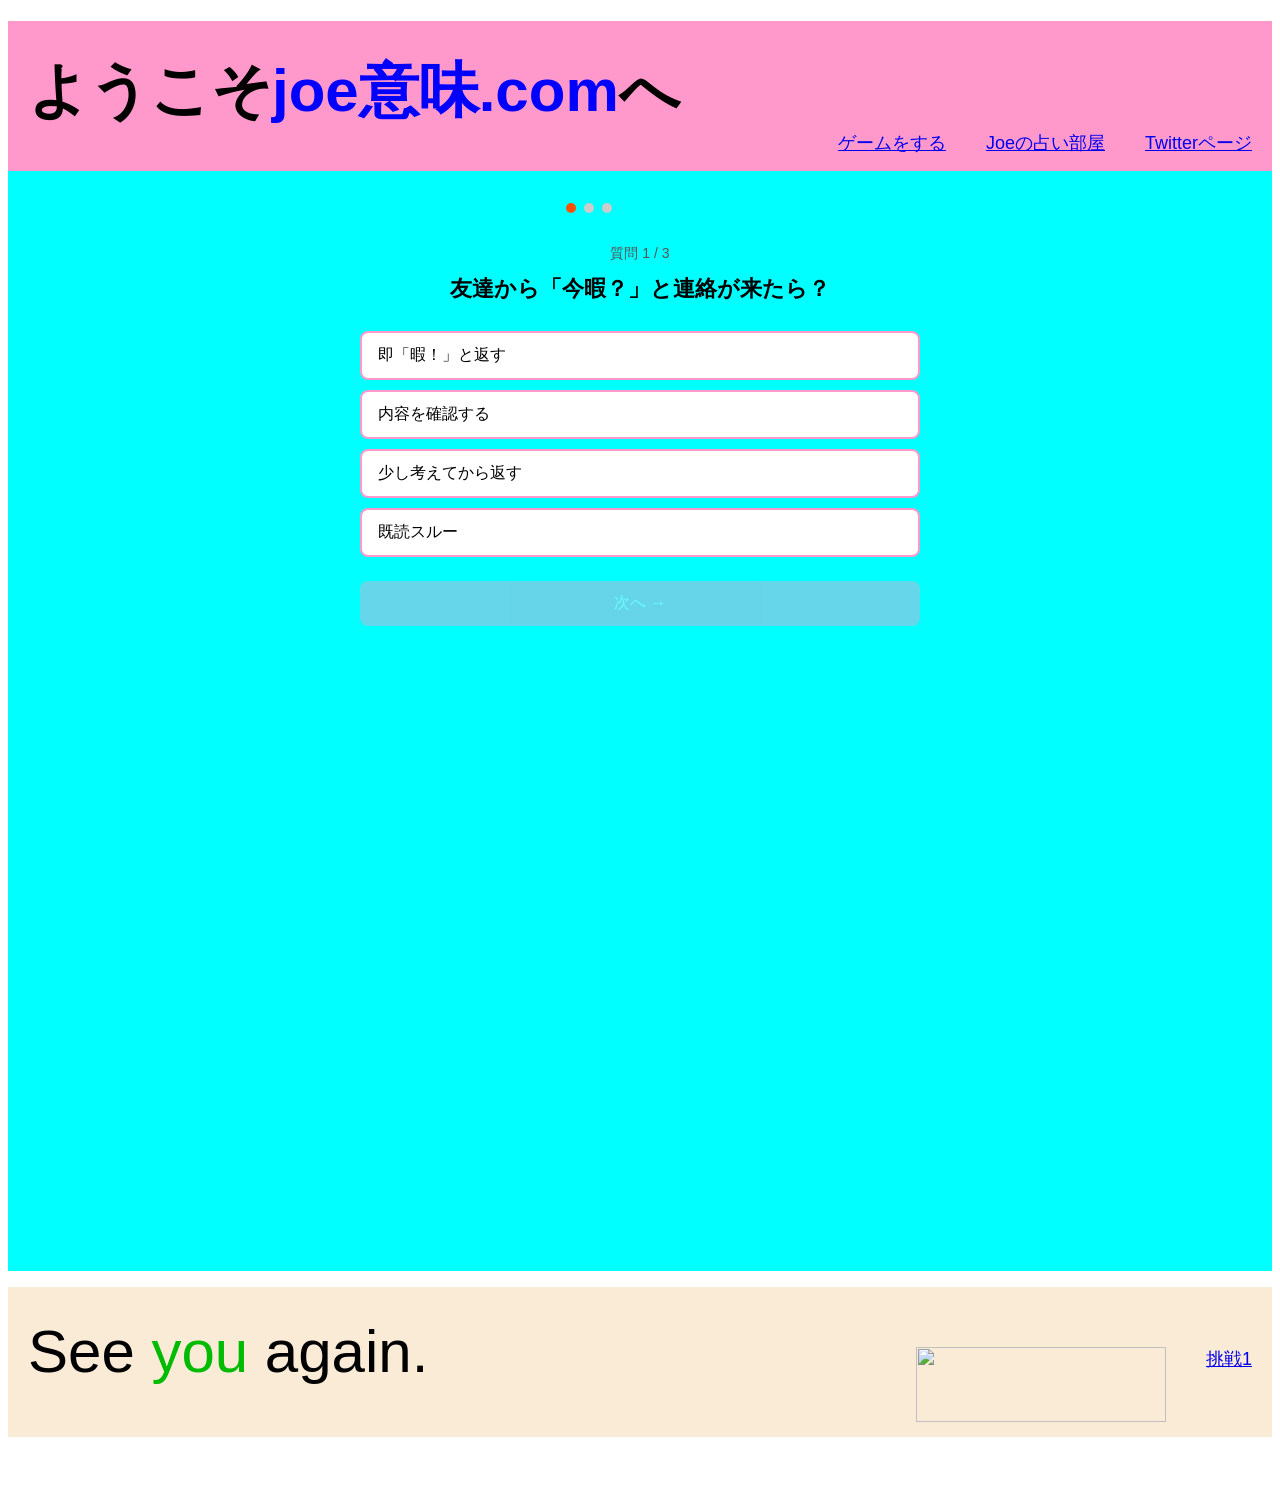
==== commit 8636a371: "Update uranai.html" ====
--- a/uranai.html
+++ b/uranai.html
@@ -208,7 +208,6 @@
             <div class="footer-list">
                 <ul>
                     <li><a href="https://twitter.com/JoeYabuki_NS/status/1624957440918978560?s=20">挑戦1</a></li>
-                    <li><a href="https://nstock.co.jp/">勤務先</a></li>
                     <li><img src="counterfu.png" width="250px" height="75px"></li>
                 </ul>
             </div>
